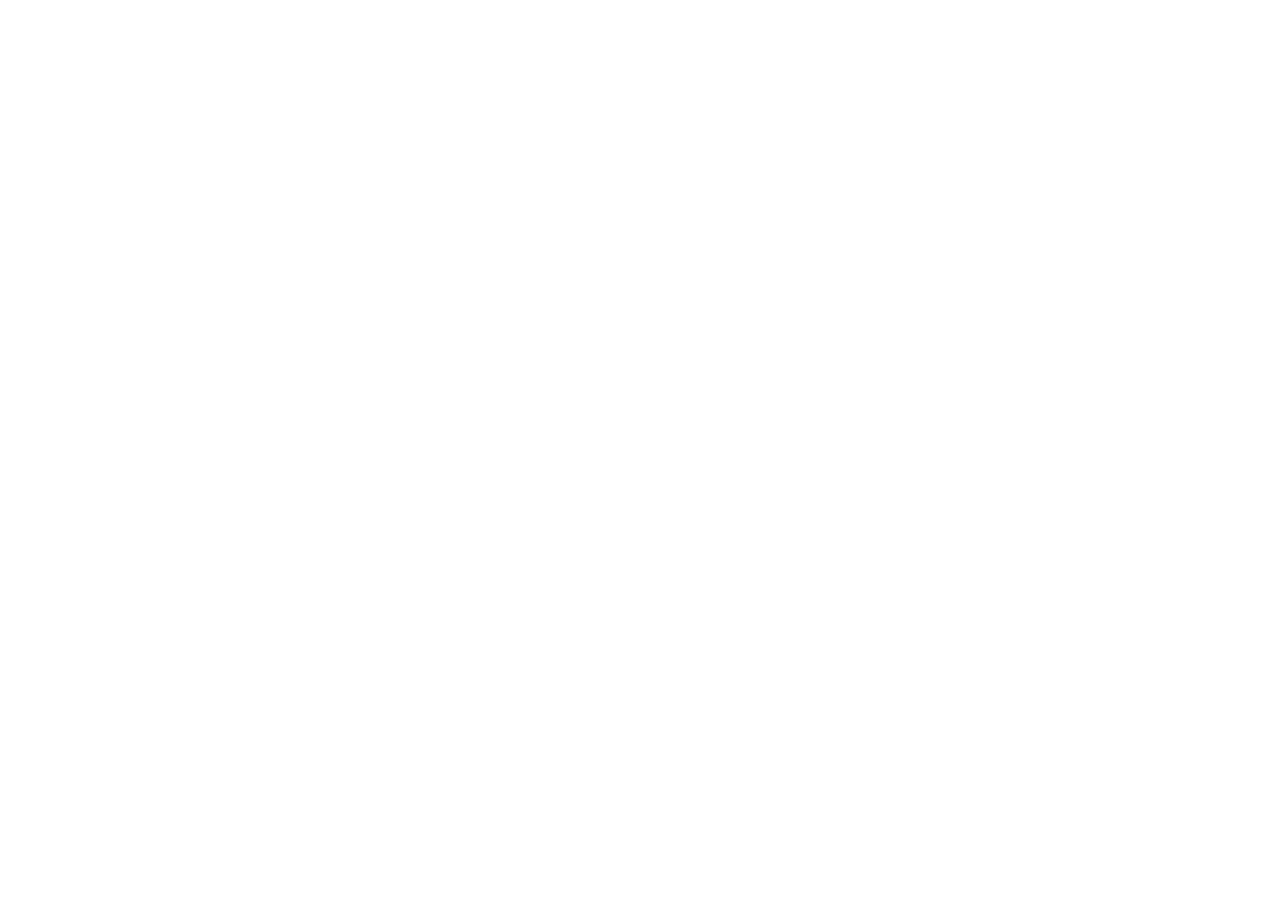
==== portfolio.html @ 0eda28d6 "Add files via upload" ====
<!DOCTYPE html>
<html lang="ru">
  <head>
    <meta charset="UTF-8" />
    <meta http-equiv="X-UA-Compatible" content="IE=edge" />
    <meta name="viewport" content="width=device-width, initial-scale=1.0" />
    <title>Document</title>
  </head>
  <body></body>
</html>
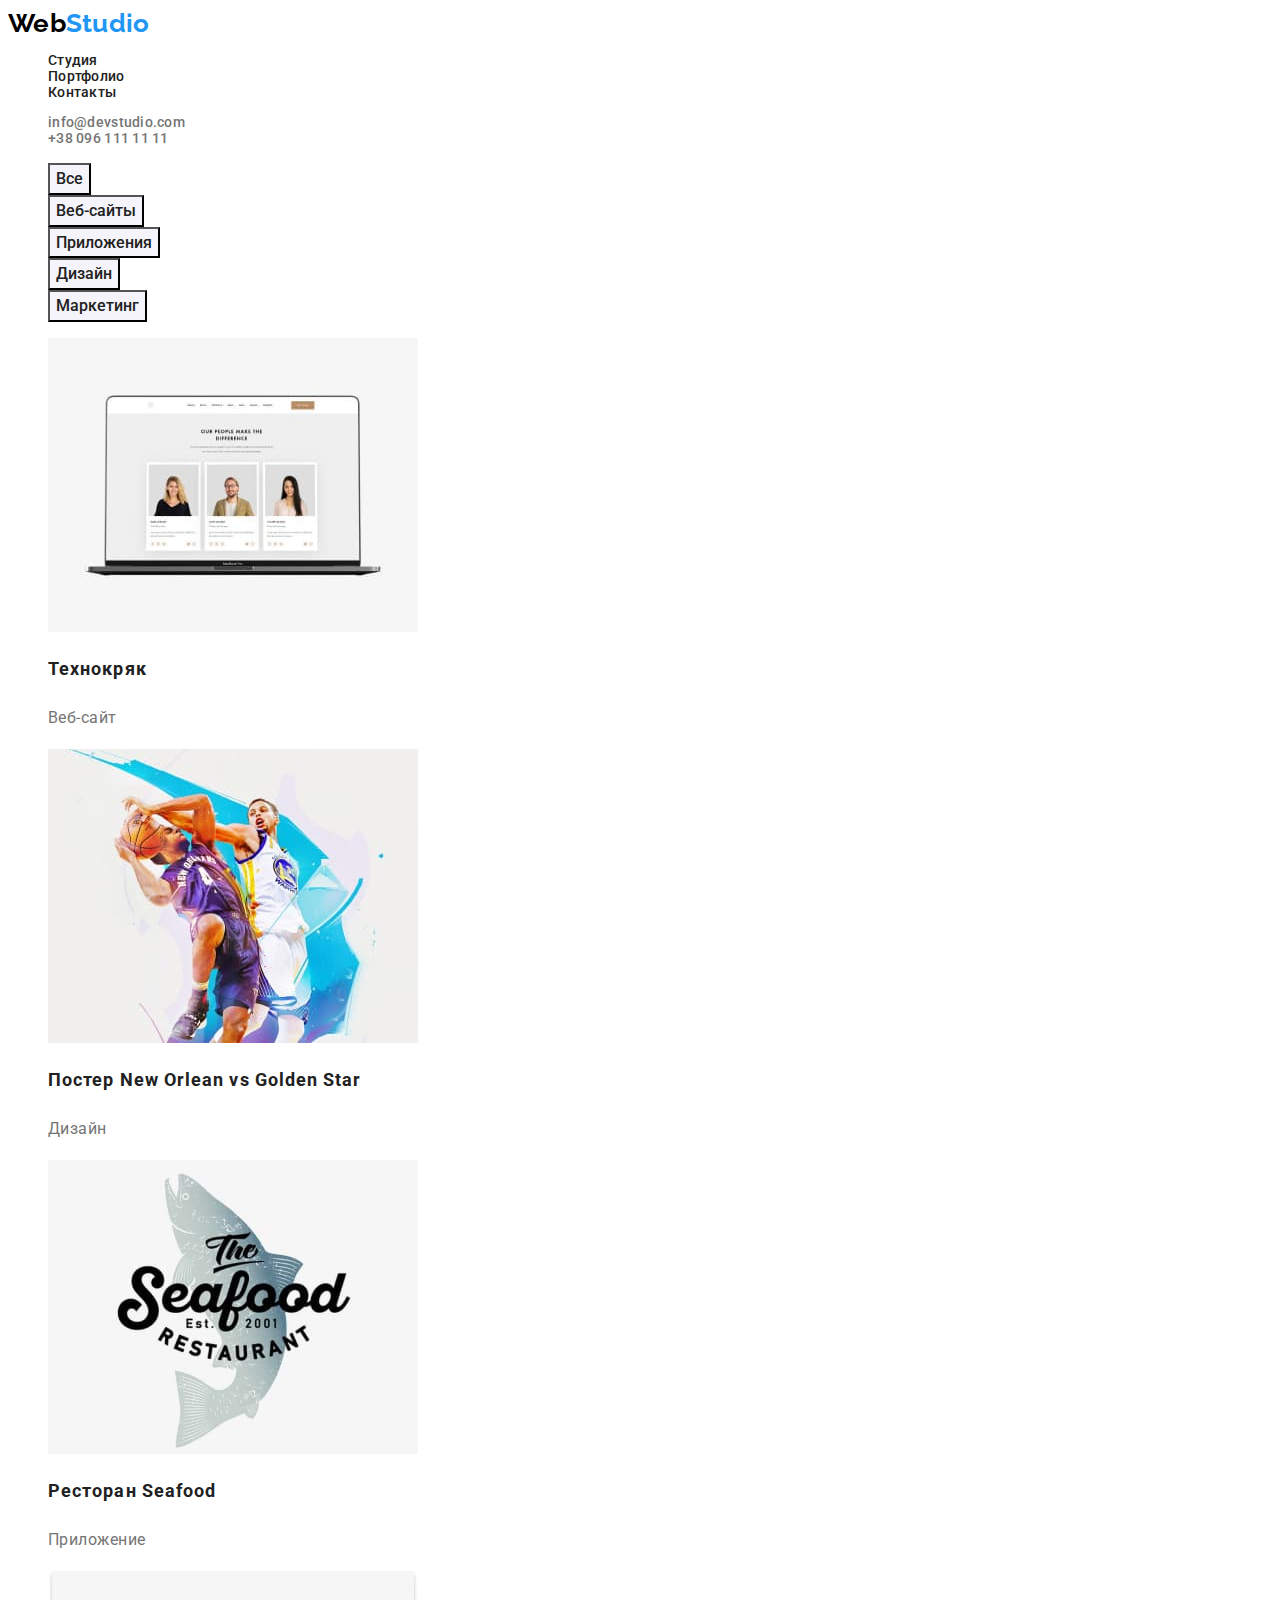
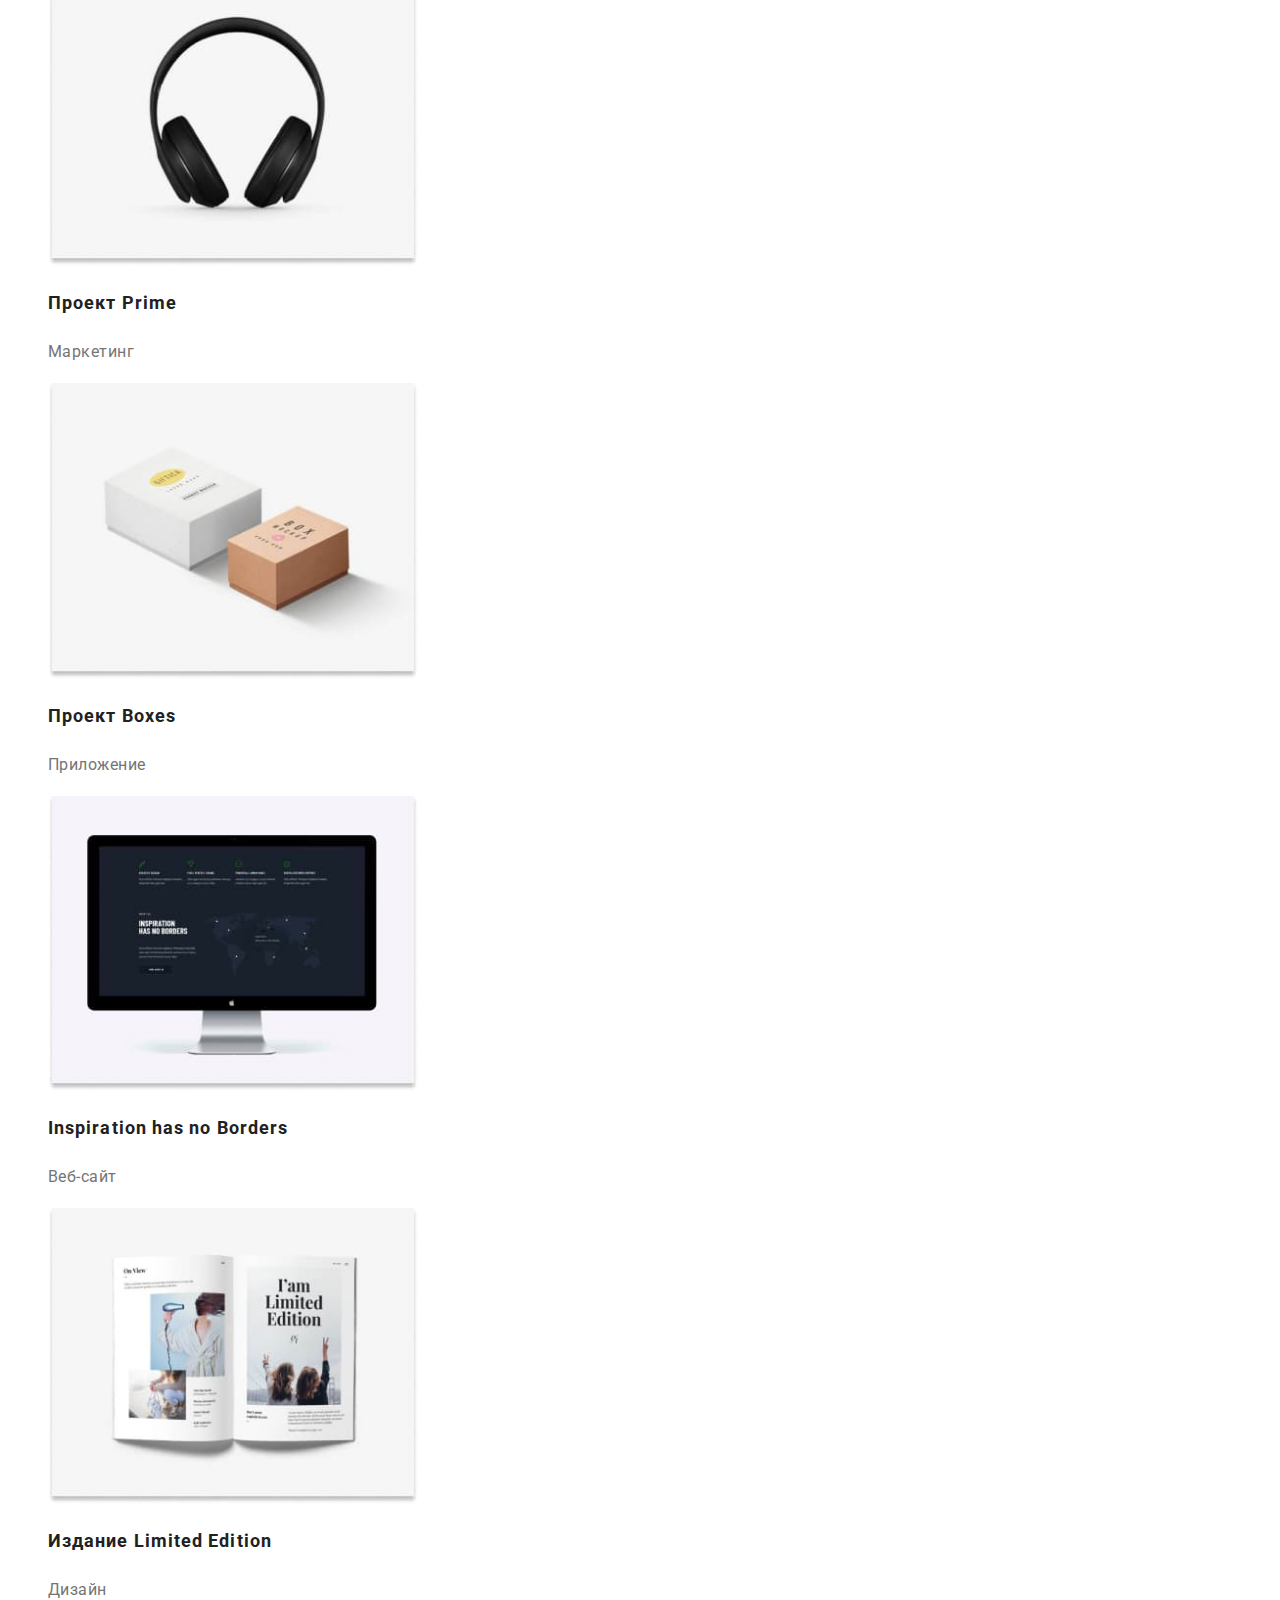
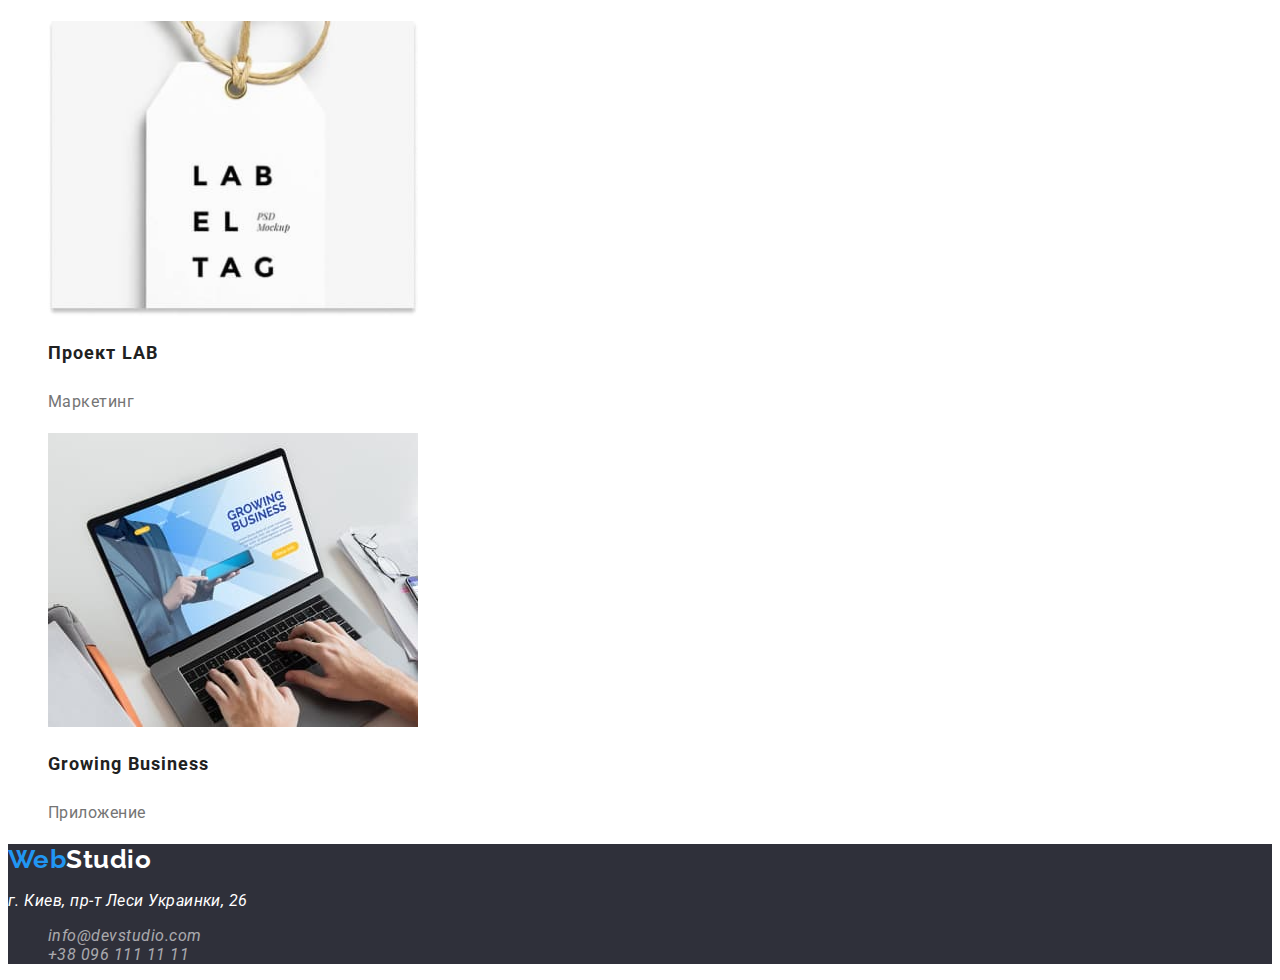
==== commit 2735b5cb: "new" ====
--- a/portfolio.html
+++ b/portfolio.html
@@ -4,7 +4,113 @@
     <meta charset="UTF-8" />
     <meta http-equiv="X-UA-Compatible" content="IE=edge" />
     <meta name="viewport" content="width=device-width, initial-scale=1.0" />
-    <title>Document</title>
+    <title>Портфолио</title>
+    <link href="https://fonts.googleapis.com/css2?family=Raleway:wght@700&family=Roboto:wght@400;500;700;900&display=swap"
+      rel="stylesheet" />
+    <link rel="stylesheet" href="./css/styles.css" />
+
   </head>
-  <body></body>
+  <body class="page">
+    <!-- Шапка сайта -->
+    <header class="page-header">
+      <!-- <nav> -->
+      <a href="/" class="logo link"> Web<span>Studio</span></a>
+      
+      <nav>
+      <ul class="site-nav list">
+        <li><a href="/" class="link">Студия</a></li>
+        <li><a href="./portfolio.html" class="link">Портфолио</a></li>
+        <li><a href="" class="link">Контакты</a></li>
+      </ul>
+      </nav>
+
+      <ul class="contacts list">
+        <li><a href="mailto:info@devstudio.com" class="link">info@devstudio.com</a></li>
+        <li><a href="tel:+380961111111" class="link">+38 096 111 11 11</a></li>
+      </ul>
+    </header>
+
+    <main>
+      <!--Портфолио-->
+
+      <section>
+        
+        <h1 hidden> Portfolio </h1>
+        
+        <ul class="filter-list list">
+          <li><button type="button" class="btn-portfolio">Все</button></li>
+          <li><button type="button" class="btn-portfolio">Веб-сайты</button></li>
+          <li><button type="button" class="btn-portfolio">Приложения</button></li>
+          <li><button type="button" class="btn-portfolio">Дизайн</button></li>
+          <li><button type="button" class="btn-portfolio">Маркетинг</button></li>
+        </ul>
+
+        <ul class="portfolio list">
+          <li>
+            <img src="./images/project1.jpg" alt="ноутбук" width="370">
+            <h2 class="portfolio-title">Технокряк</h2>
+            <p class="portfolio-text">Веб-сайт</p>
+          </li>
+          <li>
+            <img src="./images/project2.jpg" alt="постер с волеболистами" width="370">
+            <h2 class="portfolio-title">Постер New Orlean vs Golden Star</h2>
+            <p class="portfolio-text">Дизайн</p>
+          </li>
+          <li>
+            <img src="./images/project3.jpg" alt="логотип реторана" width="370">
+            <h2 class="portfolio-title">Ресторан Seafood</h2>
+            <p class="portfolio-text">Приложение</p>
+          </li>
+          <li>
+            <img src="./images/project4.jpg" alt="наушники" width="370">
+            <h2 class="portfolio-title">Проект Prime</h2>
+            <p class="portfolio-text">Маркетинг</p>
+          </li>
+          <li>
+            <img src="./images/project5.jpg" alt="две коробки" width="370">
+            <h2 class="portfolio-title">Проект Boxes</h2>
+            <p class="portfolio-text">Приложение</p>
+          </li>
+          <li>
+            <img src="./images/project6.jpg" alt="компьютер" width="370">
+            <h2 class="portfolio-title">Inspiration has no Borders</h2>
+            <p class="portfolio-text">Веб-сайт</p>
+          </li>
+          <li>
+            <img src="./images/project7.jpg" alt="журал" width="370">
+            <h2 class="portfolio-title">Издание Limited Edition</h2>
+            <p class="portfolio-text">Дизайн</p>
+          </li>
+          <li>
+            <img src="./images/project8.jpg" alt="бирка" width="370">
+            <h2 class="portfolio-title">Проект LAB</h2>
+            <p class="portfolio-text">Маркетинг</p>
+          </li>
+          <li>
+            <img src="./images/project9.jpg" alt="руки на клавиатуре" width="370">
+            <h2 class="portfolio-title">Growing Business</h2>
+            <p class="portfolio-text">Приложение</p>
+          </li>
+        </ul>
+      </section>
+      
+      
+
+    </main>
+
+    <!-- Футер -->
+    <footer class="footer back-black">
+      <a href="/" class="logo logo-footer link"> <span>Web</span>Studio </a>
+      <address class="address">
+        <p class="address-title">г. Киев, пр-т Леси Украинки, 26</p>
+        <ul class="address-text list">
+          <li><a href="mailto:info@devstudio.com" class="link">info@devstudio.com</a></li>
+          <li><a href="tel:+380961111111" class="link">+38 096 111 11 11</a></li>
+        </ul>
+      </address>
+    </footer>
+
+
+  </body>
 </html>
+
--- a/css/styles.css
+++ b/css/styles.css
@@ -0,0 +1,186 @@
+/* цвет основного текста #212121 */
+/*  вторичный цвет  #757575; */
+/* белый  #FFFFFF */
+/* акцент background: #2196f3;*/
+/* background: #FFFFFF99; */
+:root {
+  --primary-text-color: #757575;
+  --title-text-color: #212121;
+  --accent-color: #2196f3;
+  --primary-white-color: #ffffff;
+}
+
+body {
+  color: var(--primary-text-color);
+  background-color: #ffffff;
+  font-family: "Roboto", sans-serif;
+  letter-spacing: 0.03em;
+}
+.list {
+  list-style: none;
+}
+
+.link {
+  text-decoration: none;
+}
+
+.back-black {
+  background-color: #2f303a;
+}
+
+.back-white {
+  background: #f5f4fa;
+}
+
+/* header*/
+
+.page-header {
+  letter-spacing: 0.02em;
+  font-weight: 500;
+  font-size: 14px;
+  line-height: 1.14;
+}
+
+/* logo */
+.logo {
+  color: #000000;
+  font-family: Raleway, cursive;
+  font-weight: 700;
+  font-size: 26px;
+  line-height: 1.19;
+}
+
+.logo-footer {
+  color: var(--primary-white-color);
+}
+span {
+  color: var(--accent-color);
+}
+/* Site nav*/
+
+.site-nav .link {
+  font-size: 14px;
+  line-height: 1.14;
+  color: var(--title-text-color);
+}
+
+.site-nav .link:hover,
+.site-nav .link:focus {
+  color: var(--accent-color);
+}
+
+.contacts .link {
+  color: var(--primary-text-color);
+}
+
+.contacts .link:hover,
+.contacts .link:focus {
+  color: var(--accent-color);
+}
+
+/* hero */
+
+.hero {
+  letter-spacing: 0.06em;
+}
+
+.hero-title {
+  color: var(--primary-white-color);
+  font-weight: 900;
+  font-size: 44px;
+  line-height: 1.36;
+  text-align: center;
+  text-transform: uppercase;
+}
+.button {
+  background-color: var(--accent-color);
+  color: var(--primary-white-color);
+  font-family: inherit;
+  font-weight: 700;
+  font-size: 16px;
+  line-height: 1.87;
+  display: flex;
+  align-items: center;
+  text-align: center;
+  cursor: pointer;
+}
+
+/*section*/
+
+.section-title {
+  color: var(--title-text-color);
+  font-weight: 700;
+  font-size: 36px;
+  line-height: 1.16;
+  text-align: center;
+}
+
+/* Features*/
+
+.feature-list .title {
+  color: var(--title-text-color);
+  font-weight: 700;
+  font-size: 14px;
+  line-height: 1.14;
+  text-transform: uppercase;
+}
+
+.feature-list .text {
+  font-size: 14px;
+  line-height: 1.71;
+}
+
+/* example*/
+
+/* team*/
+.team-list .title {
+  color: var(--title-text-color);
+  font-weight: 500;
+}
+.team-list .title,
+.team-list .text {
+  font-size: 16px;
+  line-height: 1.18px;
+  text-align: center;
+}
+
+/* footer*/
+
+.address-title {
+  color: var(--primary-white-color);
+}
+
+.address-text .link {
+  color: rgba(255, 255, 255, 0.6);
+}
+
+/* Портфолио */
+
+.btn-portfolio {
+  color: var(--title-text-color);
+  background-color: #f5f4fa;
+  font-family: inherit;
+  font-weight: 500;
+  font-size: 16px;
+  line-height: 1.62;
+  text-align: center;
+  cursor: pointer;
+}
+
+.btn-portfolio:hover,
+.btn-portfolio:focus {
+  color: var(--primary-white-color);
+  background-color: var(--accent-color);
+}
+
+.portfolio .portfolio-title {
+  color: var(--title-text-color);
+  font-size: 18px;
+  line-height: 2;
+  letter-spacing: 0.06em;
+}
+
+.portfolio .portfolio-text {
+  font-size: 16px;
+  line-height: 1.87;
+}
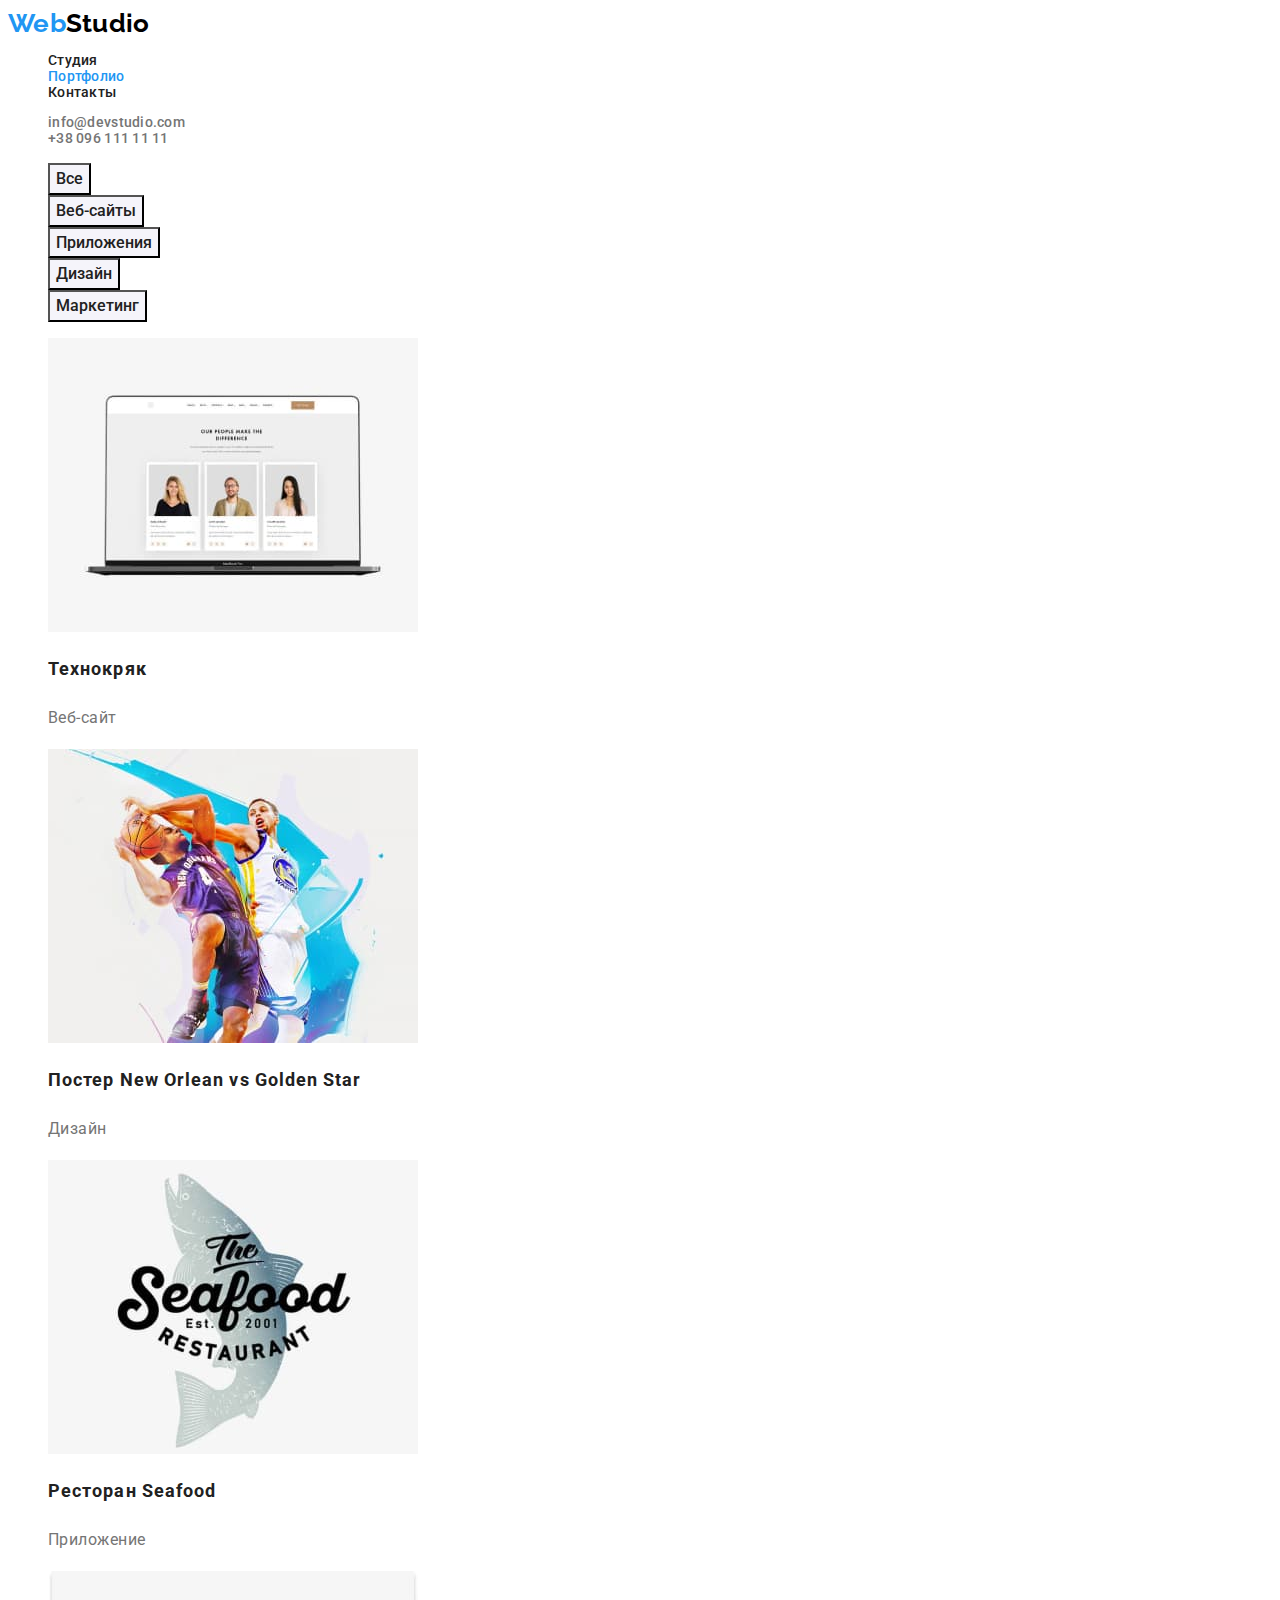
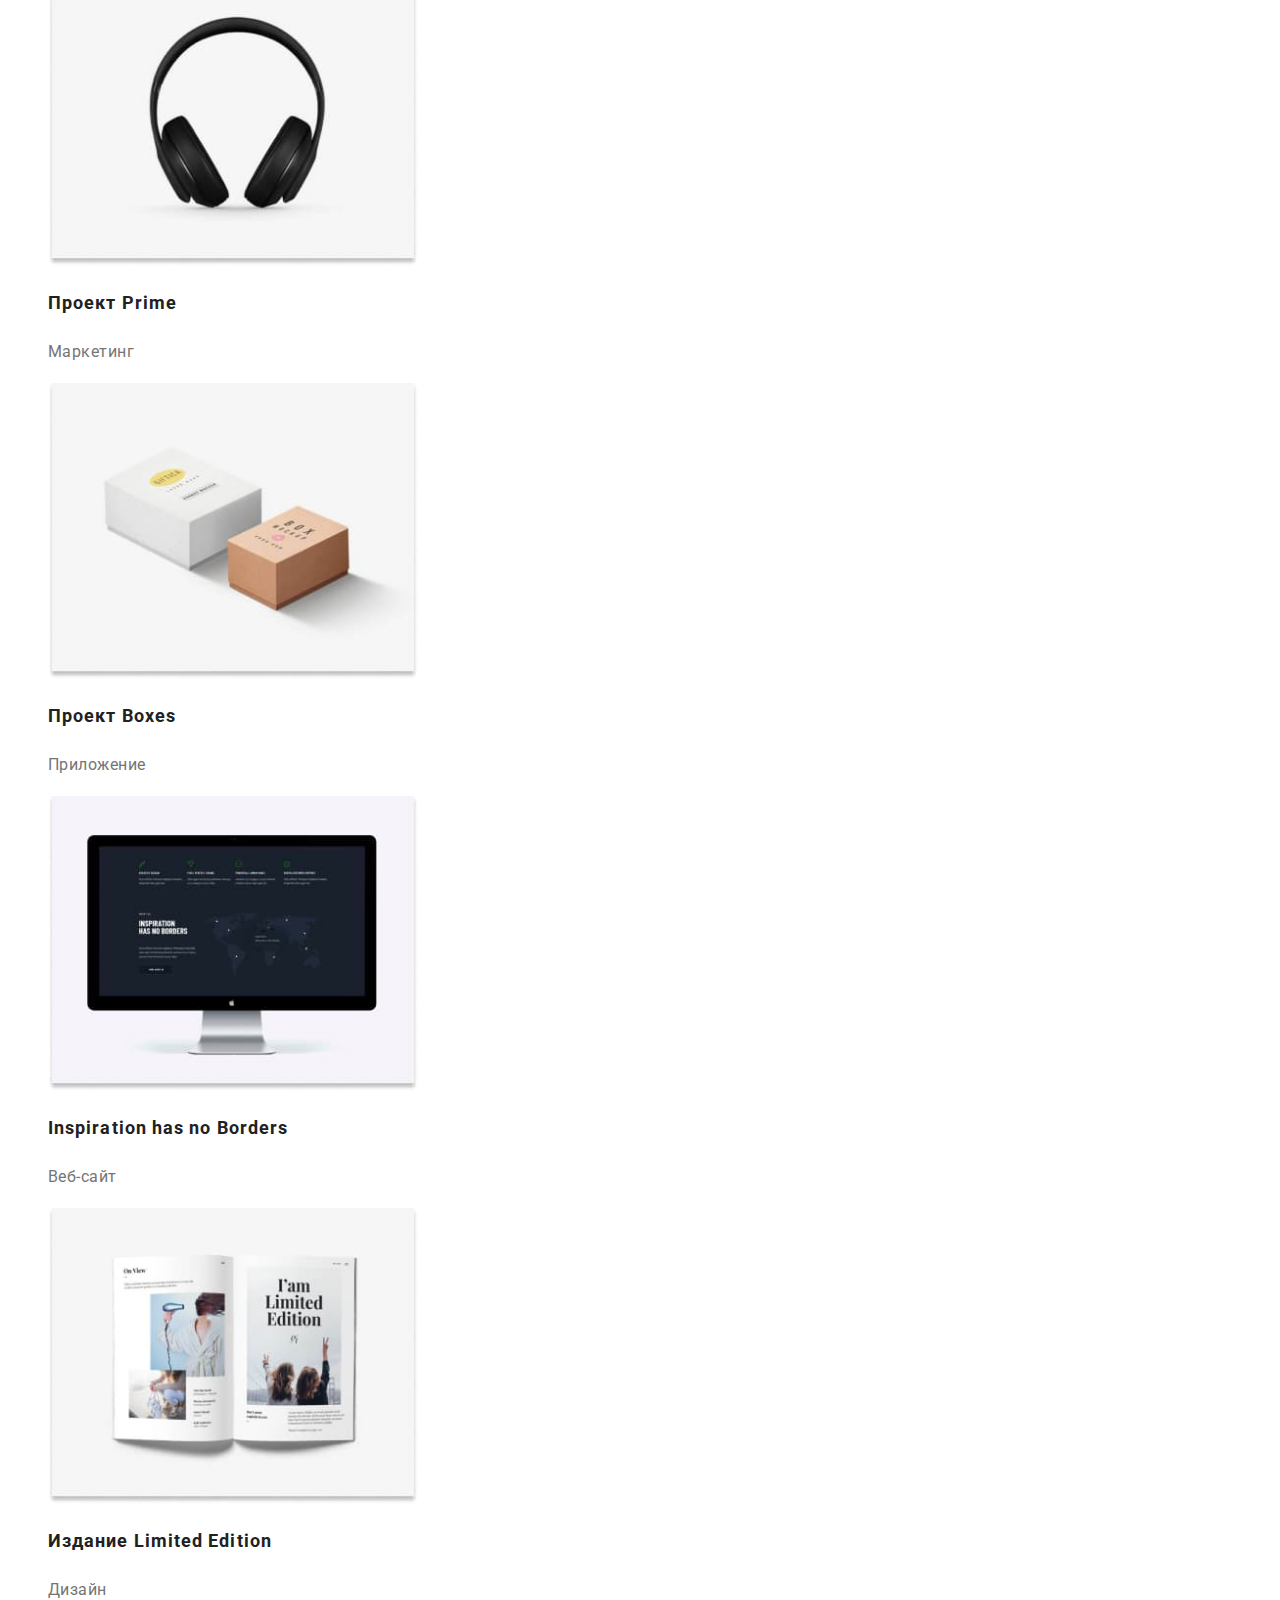
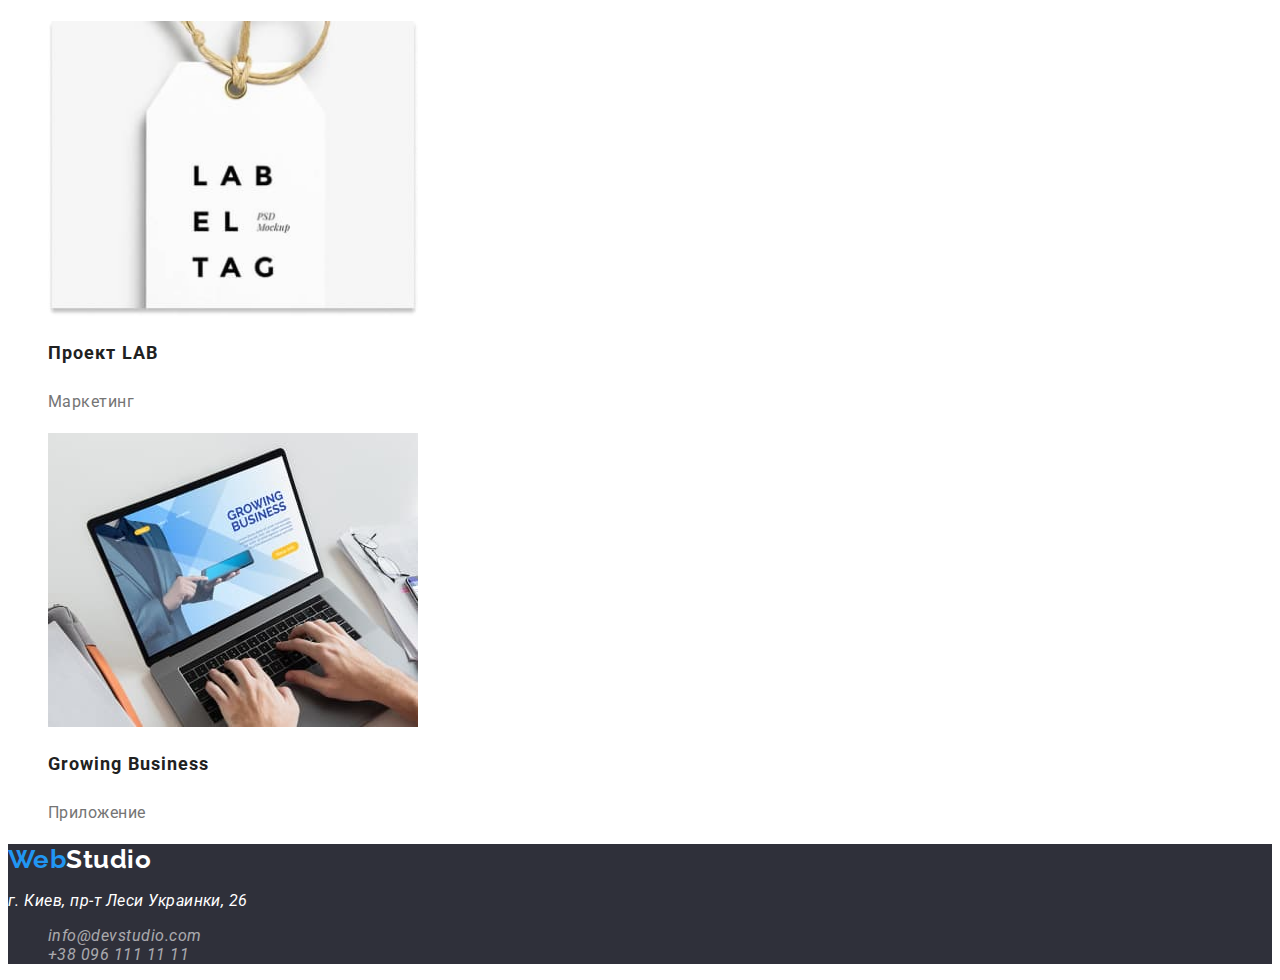
==== commit 46e69f88: "red" ====
--- a/portfolio.html
+++ b/portfolio.html
@@ -5,27 +5,32 @@
     <meta http-equiv="X-UA-Compatible" content="IE=edge" />
     <meta name="viewport" content="width=device-width, initial-scale=1.0" />
     <title>Портфолио</title>
-    <link href="https://fonts.googleapis.com/css2?family=Raleway:wght@700&family=Roboto:wght@400;500;700;900&display=swap"
-      rel="stylesheet" />
+    <link
+      href="https://fonts.googleapis.com/css2?family=Raleway:wght@700&family=Roboto:wght@400;500;700;900&display=swap"
+      rel="stylesheet"
+    />
     <link rel="stylesheet" href="./css/styles.css" />
-
   </head>
   <body class="page">
     <!-- Шапка сайта -->
     <header class="page-header">
       <!-- <nav> -->
-      <a href="/" class="logo link"> Web<span>Studio</span></a>
-      
+      <a href="/" class="logo link"><span>Web</span>Studio</a>
+
       <nav>
-      <ul class="site-nav list">
-        <li><a href="/" class="link">Студия</a></li>
-        <li><a href="./portfolio.html" class="link">Портфолио</a></li>
-        <li><a href="" class="link">Контакты</a></li>
-      </ul>
+        <ul class="site-nav list">
+          <li><a href="/" class="link">Студия</a></li>
+          <li><a href="./portfolio.html" class="link current">Портфолио</a></li>
+          <li><a href="" class="link">Контакты</a></li>
+        </ul>
       </nav>
 
       <ul class="contacts list">
-        <li><a href="mailto:info@devstudio.com" class="link">info@devstudio.com</a></li>
+        <li>
+          <a href="mailto:info@devstudio.com" class="link"
+            >info@devstudio.com</a
+          >
+        </li>
         <li><a href="tel:+380961111111" class="link">+38 096 111 11 11</a></li>
       </ul>
     </header>
@@ -34,68 +39,82 @@
       <!--Портфолио-->
 
       <section>
-        
-        <h1 hidden> Portfolio </h1>
-        
+        <h1 hidden>Portfolio</h1>
+
         <ul class="filter-list list">
           <li><button type="button" class="btn-portfolio">Все</button></li>
-          <li><button type="button" class="btn-portfolio">Веб-сайты</button></li>
-          <li><button type="button" class="btn-portfolio">Приложения</button></li>
+          <li>
+            <button type="button" class="btn-portfolio">Веб-сайты</button>
+          </li>
+          <li>
+            <button type="button" class="btn-portfolio">Приложения</button>
+          </li>
           <li><button type="button" class="btn-portfolio">Дизайн</button></li>
-          <li><button type="button" class="btn-portfolio">Маркетинг</button></li>
+          <li>
+            <button type="button" class="btn-portfolio">Маркетинг</button>
+          </li>
         </ul>
 
         <ul class="portfolio list">
           <li>
-            <img src="./images/project1.jpg" alt="ноутбук" width="370">
+            <img src="./images/project1.jpg" alt="ноутбук" width="370" />
             <h2 class="portfolio-title">Технокряк</h2>
             <p class="portfolio-text">Веб-сайт</p>
           </li>
           <li>
-            <img src="./images/project2.jpg" alt="постер с волеболистами" width="370">
+            <img
+              src="./images/project2.jpg"
+              alt="постер с волеболистами"
+              width="370"
+            />
             <h2 class="portfolio-title">Постер New Orlean vs Golden Star</h2>
             <p class="portfolio-text">Дизайн</p>
           </li>
           <li>
-            <img src="./images/project3.jpg" alt="логотип реторана" width="370">
+            <img
+              src="./images/project3.jpg"
+              alt="логотип реторана"
+              width="370"
+            />
             <h2 class="portfolio-title">Ресторан Seafood</h2>
             <p class="portfolio-text">Приложение</p>
           </li>
           <li>
-            <img src="./images/project4.jpg" alt="наушники" width="370">
+            <img src="./images/project4.jpg" alt="наушники" width="370" />
             <h2 class="portfolio-title">Проект Prime</h2>
             <p class="portfolio-text">Маркетинг</p>
           </li>
           <li>
-            <img src="./images/project5.jpg" alt="две коробки" width="370">
+            <img src="./images/project5.jpg" alt="две коробки" width="370" />
             <h2 class="portfolio-title">Проект Boxes</h2>
             <p class="portfolio-text">Приложение</p>
           </li>
           <li>
-            <img src="./images/project6.jpg" alt="компьютер" width="370">
+            <img src="./images/project6.jpg" alt="компьютер" width="370" />
             <h2 class="portfolio-title">Inspiration has no Borders</h2>
             <p class="portfolio-text">Веб-сайт</p>
           </li>
           <li>
-            <img src="./images/project7.jpg" alt="журал" width="370">
+            <img src="./images/project7.jpg" alt="журал" width="370" />
             <h2 class="portfolio-title">Издание Limited Edition</h2>
             <p class="portfolio-text">Дизайн</p>
           </li>
           <li>
-            <img src="./images/project8.jpg" alt="бирка" width="370">
+            <img src="./images/project8.jpg" alt="бирка" width="370" />
             <h2 class="portfolio-title">Проект LAB</h2>
             <p class="portfolio-text">Маркетинг</p>
           </li>
           <li>
-            <img src="./images/project9.jpg" alt="руки на клавиатуре" width="370">
+            <img
+              src="./images/project9.jpg"
+              alt="руки на клавиатуре"
+              width="370"
+            />
             <h2 class="portfolio-title">Growing Business</h2>
             <p class="portfolio-text">Приложение</p>
           </li>
         </ul>
       </section>
-      
-      
-
     </main>
 
     <!-- Футер -->
@@ -104,13 +123,16 @@
       <address class="address">
         <p class="address-title">г. Киев, пр-т Леси Украинки, 26</p>
         <ul class="address-text list">
-          <li><a href="mailto:info@devstudio.com" class="link">info@devstudio.com</a></li>
-          <li><a href="tel:+380961111111" class="link">+38 096 111 11 11</a></li>
+          <li>
+            <a href="mailto:info@devstudio.com" class="link"
+              >info@devstudio.com
+            </a>
+          </li>
+          <li>
+            <a href="tel:+380961111111" class="link">+38 096 111 11 11</a>
+          </li>
         </ul>
       </address>
     </footer>
-
-
   </body>
 </html>
-
--- a/css/styles.css
+++ b/css/styles.css
@@ -63,7 +63,7 @@
   line-height: 1.14;
   color: var(--title-text-color);
 }
-
+.site-nav .current,
 .site-nav .link:hover,
 .site-nav .link:focus {
   color: var(--accent-color);
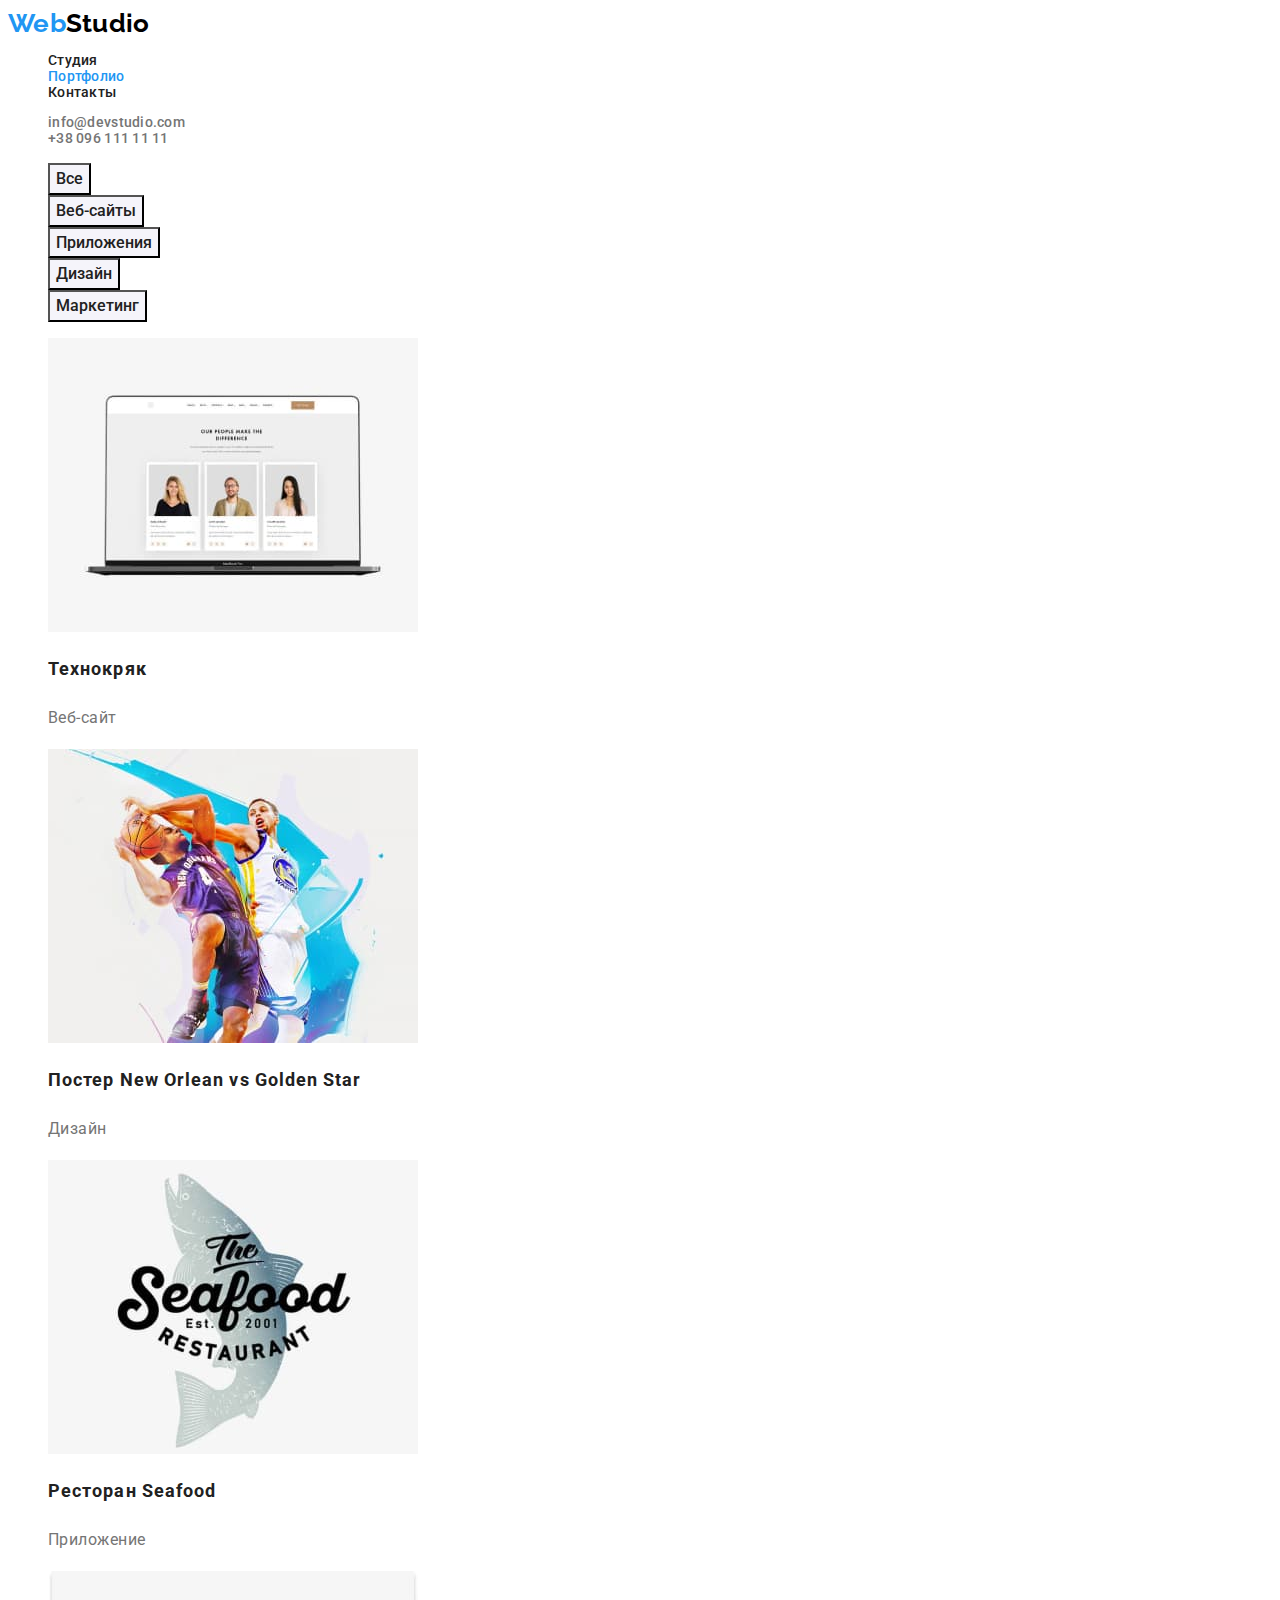
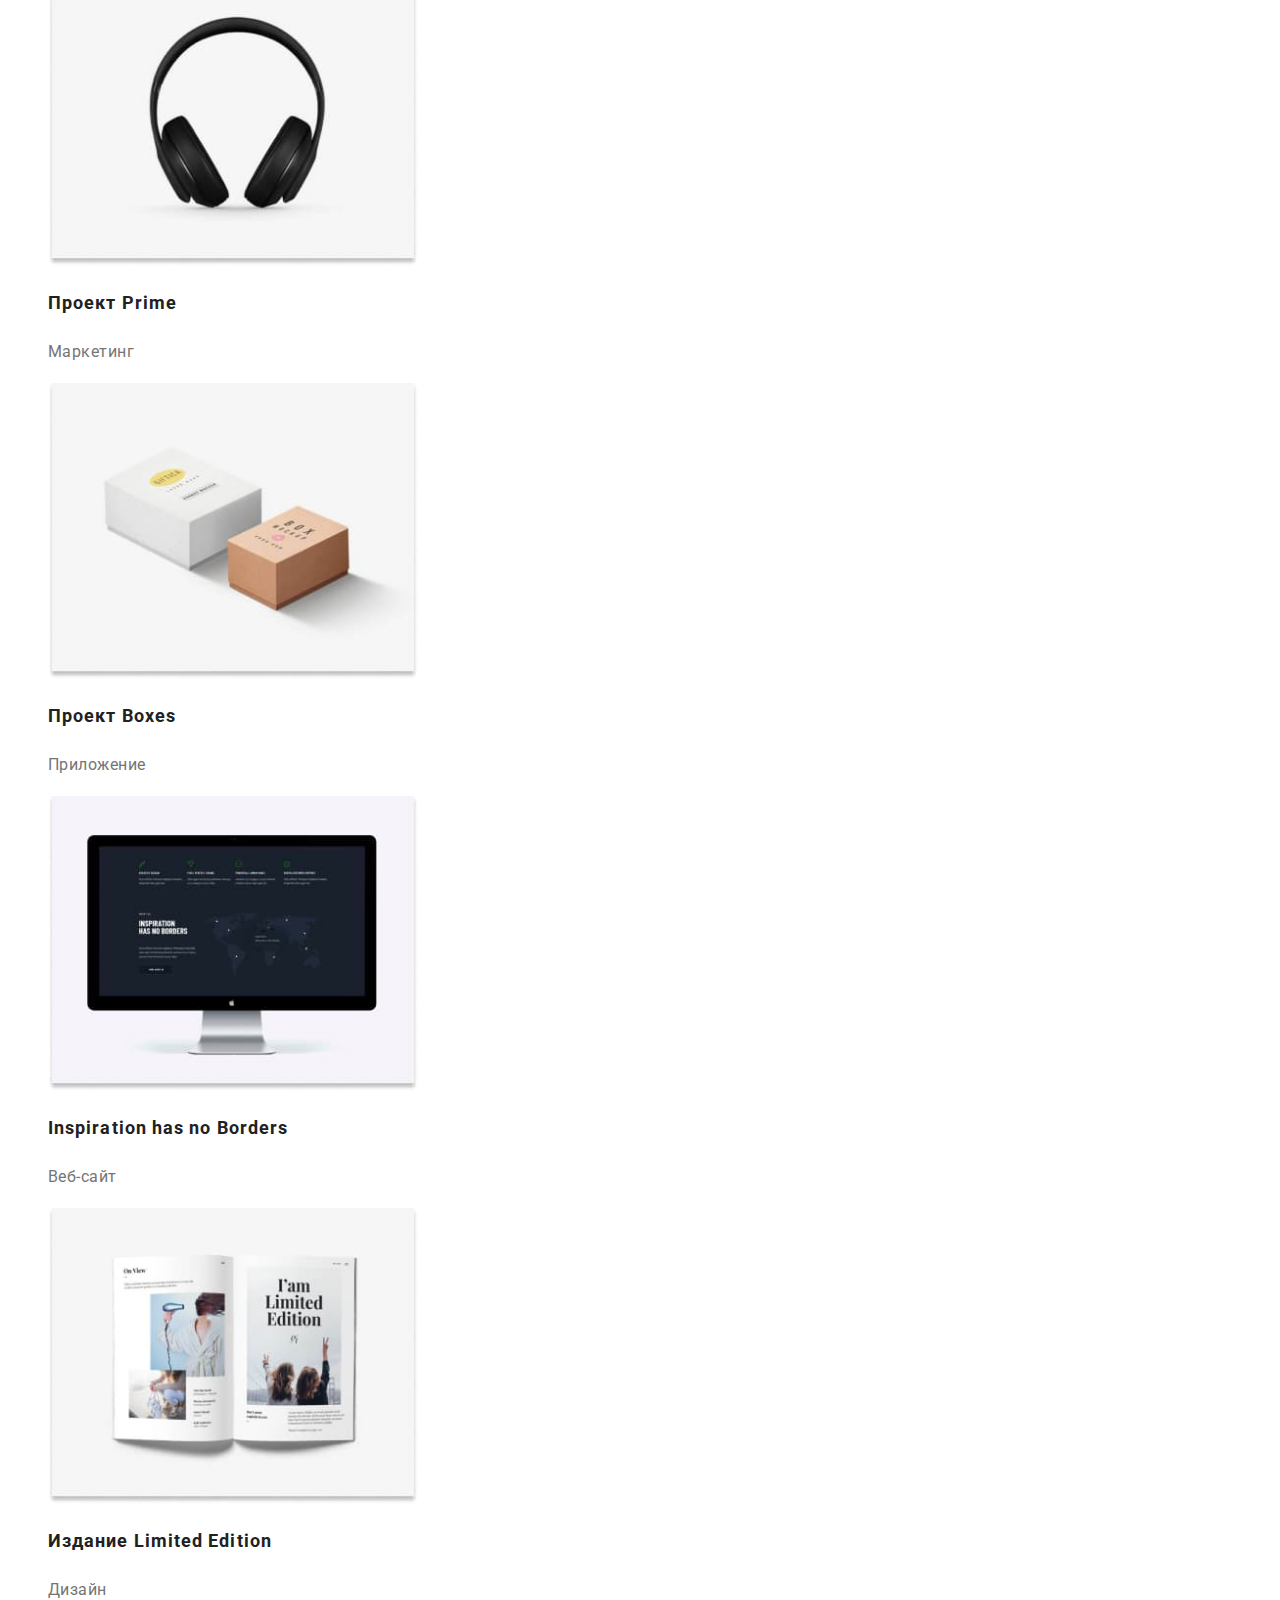
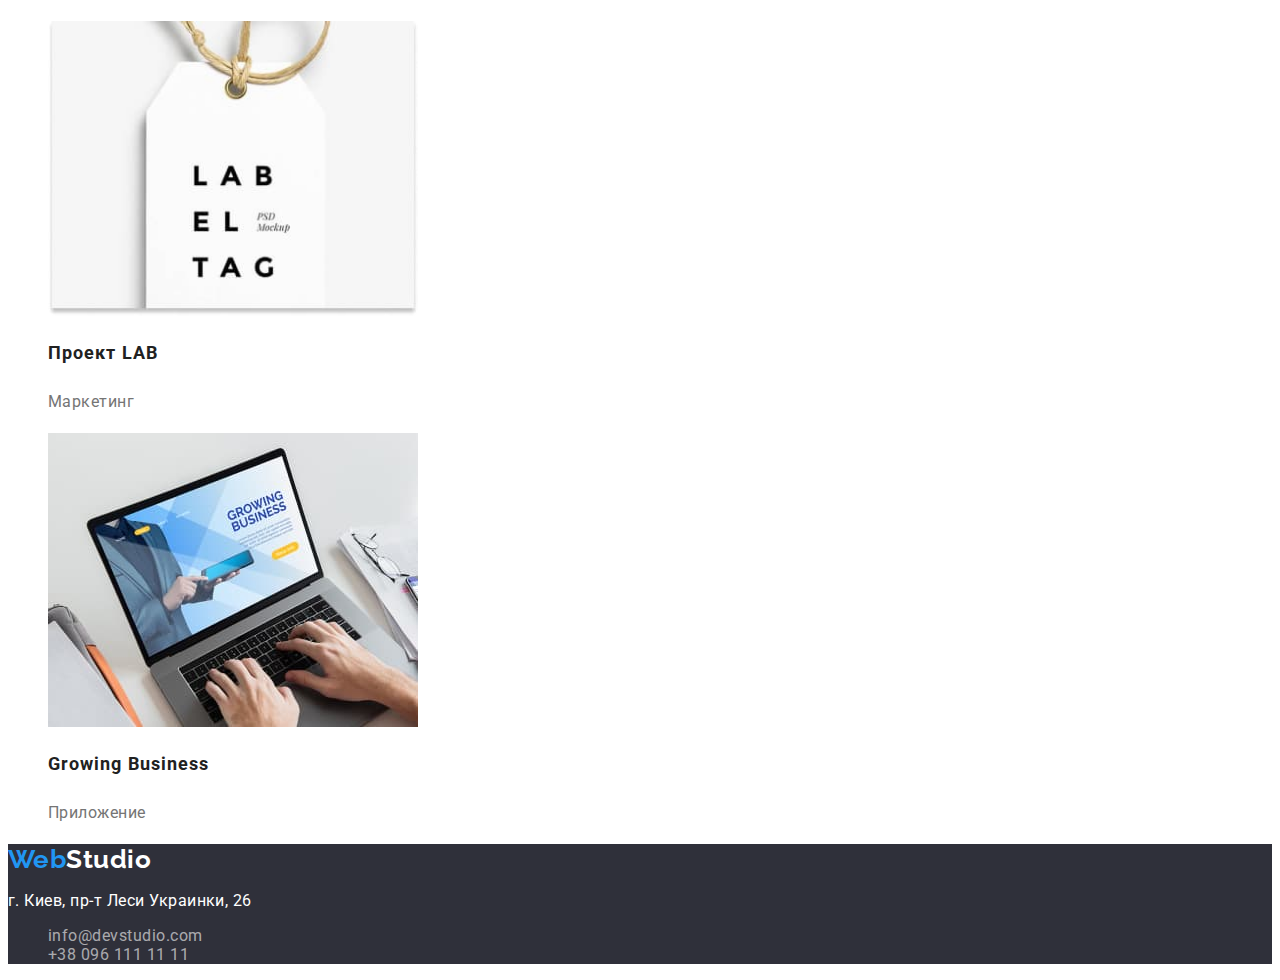
==== commit 6eb67da3: "edit" ====
--- a/portfolio.html
+++ b/portfolio.html
@@ -15,12 +15,12 @@
     <!-- Шапка сайта -->
     <header class="page-header">
       <!-- <nav> -->
-      <a href="/" class="logo link"><span>Web</span>Studio</a>
+      <a href="./index.html" class="logo link"><span class="web">Web</span>Studio</a>
 
       <nav>
         <ul class="site-nav list">
-          <li><a href="/" class="link">Студия</a></li>
-          <li><a href="./portfolio.html" class="link current">Портфолио</a></li>
+          <li><a href="./index.html" class="link">Студия</a></li>
+          <li><a href="/" class="link current">Портфолио</a></li>
           <li><a href="" class="link">Контакты</a></li>
         </ul>
       </nav>
@@ -39,7 +39,7 @@
       <!--Портфолио-->
 
       <section>
-        <h1 hidden>Portfolio</h1>
+        <h1 class="visually-hidden">Portfolio</h1>
 
         <ul class="filter-list list">
           <li><button type="button" class="btn-portfolio">Все</button></li>
@@ -118,8 +118,8 @@
     </main>
 
     <!-- Футер -->
-    <footer class="footer back-black">
-      <a href="/" class="logo logo-footer link"> <span>Web</span>Studio </a>
+    <footer class="footer">
+      <a href="./index.html" class="logo logo-footer link"> <span class="web">Web</span>Studio </a>
       <address class="address">
         <p class="address-title">г. Киев, пр-т Леси Украинки, 26</p>
         <ul class="address-text list">
--- a/css/styles.css
+++ b/css/styles.css
@@ -8,28 +8,38 @@
   --title-text-color: #212121;
   --accent-color: #2196f3;
   --primary-white-color: #ffffff;
+  --background-gray-color: #f5f4fa;
+  --background-black-color:#2f303a;
+  --logo-color: #000000;
 }
 
 body {
   color: var(--primary-text-color);
-  background-color: #ffffff;
+  background-color: var(--primary-white-color);
   font-family: "Roboto", sans-serif;
   letter-spacing: 0.03em;
 }
+
+.visually-hidden {
+  position: absolute;
+  width: 1px;
+  height: 1px;
+  margin: -1px;
+  border: 0;
+  padding: 0;
+  
+  white-space: nowrap;
+  clip-path: inset(100%);
+  clip: rect(0 0 0 0);
+  overflow: hidden;
+  }
+
 .list {
   list-style: none;
 }
 
 .link {
   text-decoration: none;
-}
-
-.back-black {
-  background-color: #2f303a;
-}
-
-.back-white {
-  background: #f5f4fa;
 }
 
 /* header*/
@@ -43,7 +53,7 @@
 
 /* logo */
 .logo {
-  color: #000000;
+  color: var(--logo-color);
   font-family: Raleway, cursive;
   font-weight: 700;
   font-size: 26px;
@@ -53,7 +63,7 @@
 .logo-footer {
   color: var(--primary-white-color);
 }
-span {
+.web {
   color: var(--accent-color);
 }
 /* Site nav*/
@@ -63,9 +73,9 @@
   line-height: 1.14;
   color: var(--title-text-color);
 }
-.site-nav .current,
-.site-nav .link:hover,
-.site-nav .link:focus {
+.page-header .current,
+.page-header .link:hover,
+.page-header .link:focus {
   color: var(--accent-color);
 }
 
@@ -73,15 +83,11 @@
   color: var(--primary-text-color);
 }
 
-.contacts .link:hover,
-.contacts .link:focus {
-  color: var(--accent-color);
-}
-
 /* hero */
 
 .hero {
   letter-spacing: 0.06em;
+  background-color: var(--background-black-color)
 }
 
 .hero-title {
@@ -144,7 +150,20 @@
   text-align: center;
 }
 
+.team {
+  background: var(--background-gray-color);
+}
+
+
 /* footer*/
+
+.footer {
+  background-color: var(--background-black-color)
+}
+
+.address {
+  font-style: normal;
+}
 
 .address-title {
   color: var(--primary-white-color);
